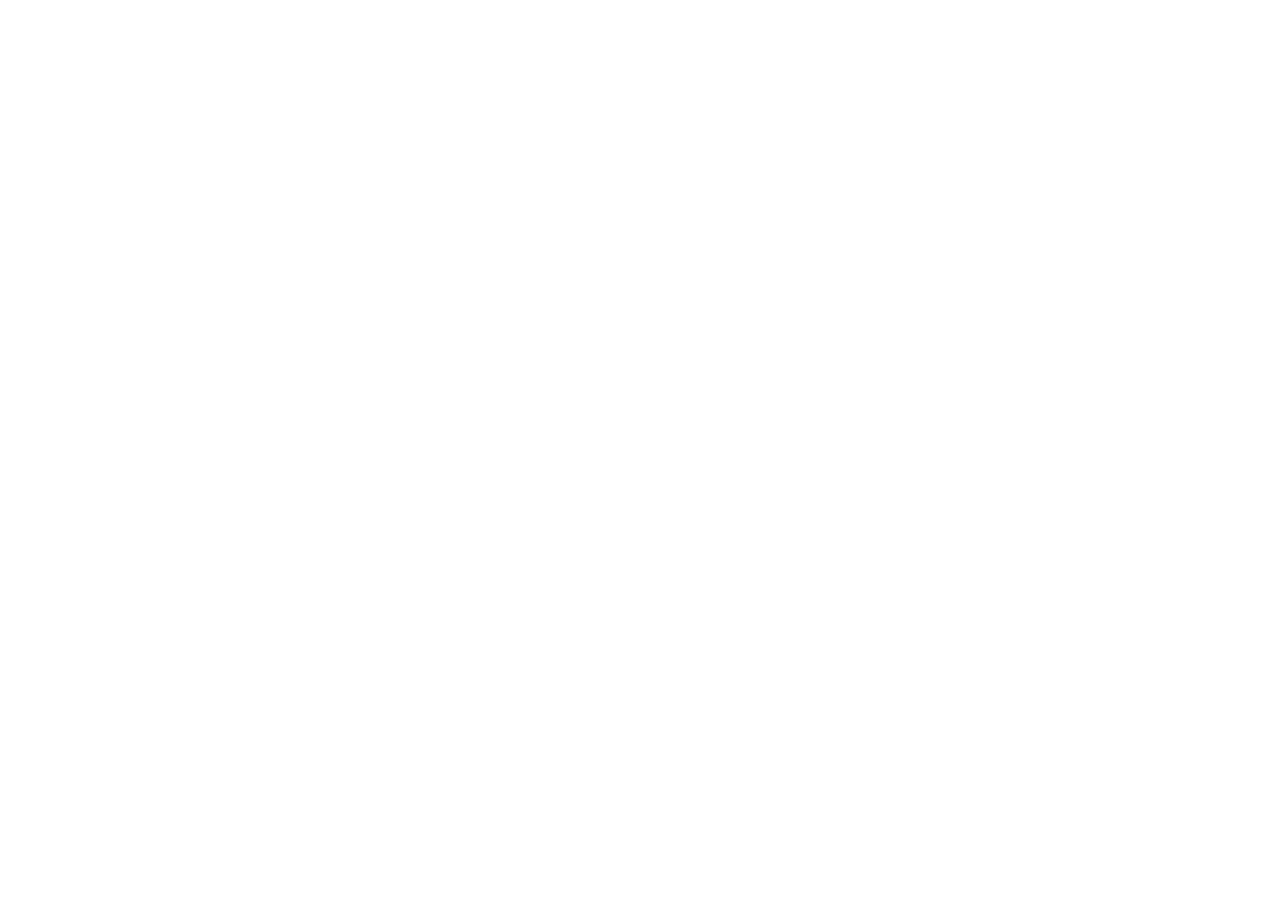
==== products.html @ a987dfc2 "Setup issues" ====
<!DOCTYPE html>
<html lang="en">
  <head>
    <meta charset="UTF-8" />
    <meta name="viewport" content="width=device-width, initial-scale=1.0" />
    <meta http-equiv="X-UA-Compatible" content="ie=edge" />
    <!-- bootstrap css -->
    <link rel="stylesheet" href="css/bootstrap.min.css" />
    <!-- main css -->
    <link rel="stylesheet" href="css/main.css" />
    <!-- google fonts -->
    <link
      href="https://fonts.googleapis.com/css?family=Courgette"
      rel="stylesheet"
    />

    <!-- font awesome -->
    <link rel="stylesheet" href="css/all.css" />
    <title>Comfy Sloth</title>
    <style></style>
  </head>

  <body>
    <!-- jquery -->
    <script src="js/jquery-3.3.1.min.js"></script>
    <!-- bootstrap js -->
    <script src="js/bootstrap.bundle.min.js"></script>
    <!-- script js -->
    <script src="js/app.js"></script>
  </body>
</html>
---- css/main.css ----
@import url("https://fonts.googleapis.com/css?family=Calligraffitti|Mali");
/* GENERAL STYLES */
:root {
  --mainYellow: #fdbe02;
  --mainWhite: #fff;
  --mainBlack: #071013;
  --mainGrey: #9b9999;
  --TransGrey: rgba(0, 0, 0, 0.1);
}
body {
  color: var(--mainBlack);
  background: var(--mainWhite);
  font-family: "Mali", cursive;
}
.text-slanted {
  font-family: "Calligraffitti", cursive;
}
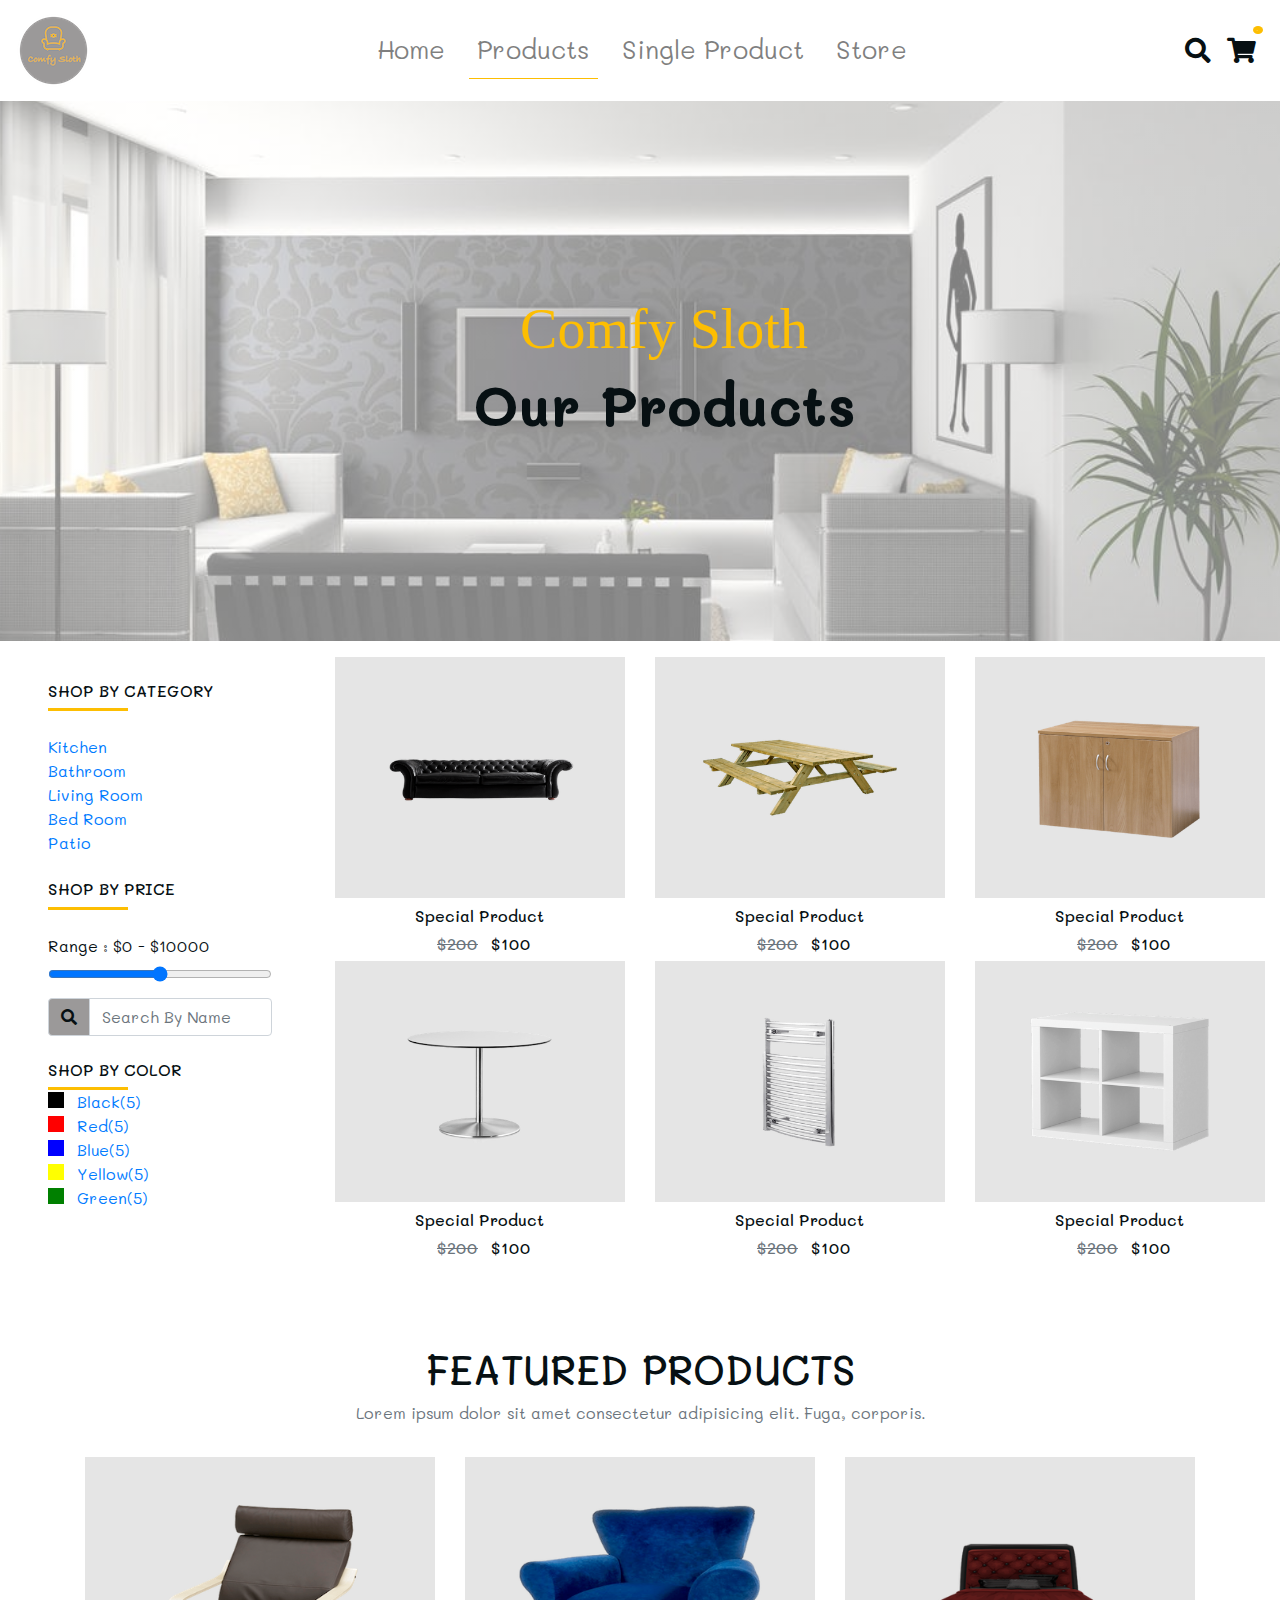
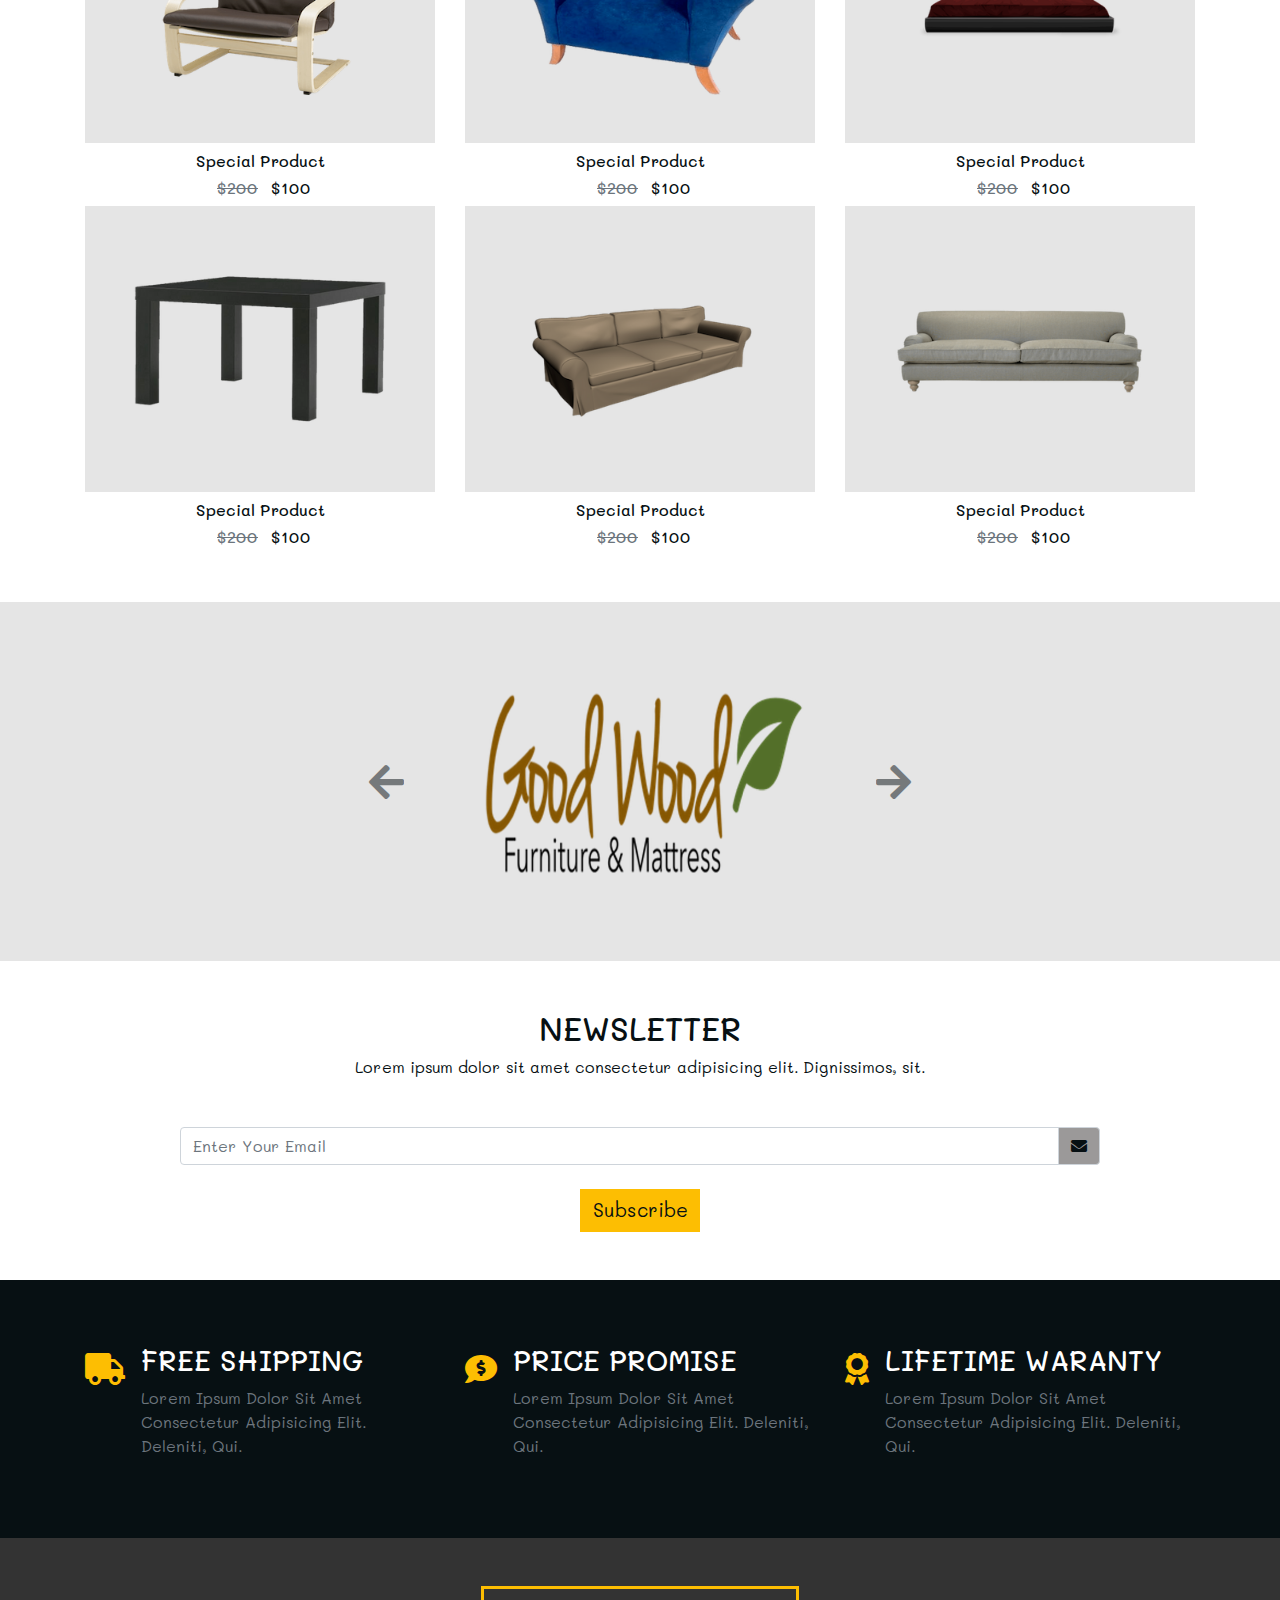
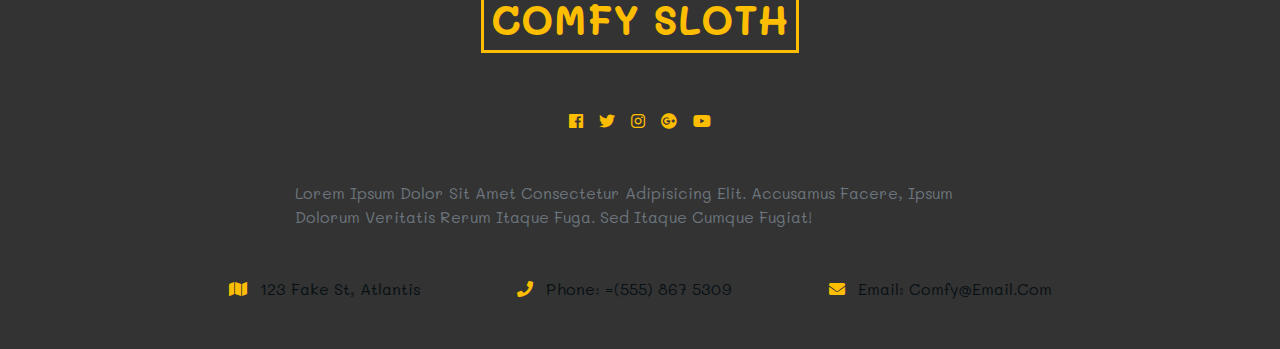
==== commit 02686968: "Completed project wee!" ====
--- a/products.html
+++ b/products.html
@@ -21,6 +21,653 @@
   </head>
 
   <body>
+    <!--
+      https://www.iconfinder.com/icons/185106/armchair_chair_streamline_icon
+      Creative Commons (Attribution 3.0 Unported);
+      https://www.iconfinder.com/webalys
+    -->
+
+    <header>
+      <!-- navbar -->
+      <nav class="navbar navbar-expand-lg navbar-light">
+        <!--
+          https://www.iconfinder.com/icons/185106/armchair_chair_streamline_icon
+          Creative Commons (Attribution 3.0 Unported);
+          https://www.iconfinder.com/webalys
+        --> 
+        <a href="index.html" class="navbar-brand">
+          <img src="img/logo.png" alt="company logo">
+        </a>
+        <button class="navbar-toggler" type="button" data-toggle="collapse" data-target="#myNavbar">
+          <i class="fas fa-bars"></i>
+        </button>
+        <div class="collapse navbar-collapse" id="myNavbar">
+          <ul class="navbar-nav mx-auto">
+            <li class="nav-item mx-2 ">
+              <a href="index.html" class="nav-link">Home</a>
+            </li>
+            <li class="nav-item mx-2 nav-active">
+              <a href="products.html" class="nav-link">Products</a>
+            </li>
+            <li class="nav-item mx-2 ">
+              <a href="singleproduct.html" class="nav-link">Single Product</a>
+            </li>
+            <li class="nav-item mx-2 ">
+              <a href="store.html" class="nav-link">Store</a>
+            </li>
+          </ul>
+        </div>
+        <div class="navbar-icons d-none d-lg-flex">
+          <!-- single icon -->
+          <div class="navbar-icon mx-2">
+            <i class="fas fa-search"></i>
+          </div>
+          <!-- single icon end -->
+          <!-- single icon -->
+          <a href="store.html" class="navbar-icon mx-2 navbar-cart-icon">
+            <i class="fas fa-shopping-cart"></i>
+            <div class="cart-items">2</div>
+          </a>
+          <!-- single icon end -->
+        </div>
+      </nav>
+      <!-- navbar end -->
+      <div class="banner-products d-flex align-items-center justify-content-center pl-3 pl-lg-5 text-center">
+        <div>
+          <h1 class="text-capitalize text-yellow text-slanted display-4">comfy sloth</h1>
+          <h1 class="text-capitalize font-weight-bold display-4">our products</h1>
+        </div>
+      </div>
+    </header>
+    <!-- header end -->
+    <!-- product section -->
+    <section class="products">
+      <div class="container-fluid">
+        <div class="row">
+          <!-- product info -->
+          <div class="col-10 col-md-5 col-lg-3 mx-auto my-3 px-5 text-capitalize">
+            <!-- categories -->
+            <div class="products-categories-title my-4">
+              <h6 class="text-uppercase">shop by category</h6>
+              <div class="products-categories-underline"></div>
+            </div>
+            <!-- single link -->
+            <a href="#" class="d-block product-categories-link">
+              <p class="mb-0">kitchen</p>
+            </a>
+            <!-- single link end -->
+            <!-- single link -->
+            <a href="#" class="d-block product-categories-link">
+              <p class="mb-0">bathroom</p>
+            </a>
+            <!-- single link end -->
+            <!-- single link -->
+            <a href="#" class="d-block product-categories-link">
+              <p class="mb-0">living room</p>
+            </a>
+            <!-- single link end -->
+            <!-- single link -->
+            <a href="#" class="d-block product-categories-link">
+              <p class="mb-0">bed room</p>
+            </a>
+            <!-- single link end -->
+            <!-- single link -->
+            <a href="#" class="d-block product-categories-link">
+              <p class="mb-0">patio</p>
+            </a>
+            <!-- single link end -->
+            <!-- end of title -->
+            <div class="products-categories-title my-4">
+              <h6 class="text-uppercase">shop by price</h6>
+              <div class="products-categories-underline"></div>
+            </div>
+            <form>
+              <div class="form-group">
+                <label for="price-range" class="text-capitalize">range : $0 - $10000</label>
+                <input type="range" name="price-range" class="form-control-range" id="price-range">
+              </div>
+              <div class="input-group">
+                <div class="input-group-prepend">
+                  <span class="input-group-text form-icon">
+                    <i class="fas fa-search"></i>
+                  </span>
+                </div>
+                <input type="text" class="form-control text-capitalize" placeholder="search by name">
+              </div>
+            </form>
+            <!-- end of title -->
+            <div class="products-categories-title my-4">
+              <h6 class="text-uppercase">shop by color</h6>
+              <div class="products-categories-underline"></div>
+              <!-- single color -->
+          <a href="#">
+              <p class="text-capitalize mb-0">
+                <span class="d-inline-block products-color products-color-black mr-2"></span> black(5)
+              </p>
+            </a>
+            <!-- single color end -->
+            <!-- single color -->
+            <a href="#">
+              <p class="text-capitalize mb-0">
+                <span class="d-inline-block products-color products-color-red mr-2"></span> red(5)
+              </p>
+            </a>
+            <!-- single color end -->
+            <!-- single color -->
+            <a href="#">
+              <p class="text-capitalize mb-0">
+                <span class="d-inline-block products-color products-color-blue mr-2"></span> blue(5)
+              </p>
+            </a>
+            <!-- single color end -->
+            <!-- single color -->
+            <a href="#">
+              <p class="text-capitalize mb-0">
+                <span class="d-inline-block products-color products-color-yellow mr-2"></span> yellow(5)
+              </p>
+            </a>
+            <!-- single color end -->
+            <!-- single color -->
+            <a href="#">
+              <p class="text-capitalize mb-0">
+                <span class="d-inline-block products-color products-color-green mr-2"></span> green(5)
+              </p>
+            </a>
+            <!-- single color end -->
+            </div>
+          </div>
+          <!-- product img -->
+          <div class="col-10 col-md-7 col-lg-9 mx-auto my-3 ">
+            <div class="row">
+              <!-- single product -->
+              <div class="mx-auto col-md-6 col-lg-4">
+                <div class="featured-container p-5">
+                  <img src="img/img-products/product-7.png" class="img-fluid" alt="product">
+                  <span class="featured-search-icon" data-toggle="modal" data-target="#productModal">
+                    <i class="fas fa-search"></i>
+                  </span>
+                  <a href="#" class="featured-store-link text-capitalize">add to cart</a>
+                </div>
+                <h6 class="text-capitalize text-center my-2">special product</h6>
+                <h6 class="text-center">
+                  <span class="text-muted old-price mx-2">$200</span>
+                  <span>$100</span>
+                </h6>
+              </div>
+              <!-- single product end -->
+              <!-- single product -->
+              <div class="mx-auto col-md-6 col-lg-4">
+                <div class="featured-container p-5">
+                  <img src="img/img-products/product-8.png" class="img-fluid" alt="product">
+                  <span class="featured-search-icon" data-toggle="modal" data-target="#productModal">
+                    <i class="fas fa-search"></i>
+                  </span>
+                  <a href="#" class="featured-store-link text-capitalize">add to cart</a>
+                </div>
+                <h6 class="text-capitalize text-center my-2">special product</h6>
+                <h6 class="text-center">
+                  <span class="text-muted old-price mx-2">$200</span>
+                  <span>$100</span>
+                </h6>
+              </div>
+              <!-- single product end -->
+              <!-- single product -->
+              <div class="mx-auto col-md-6 col-lg-4">
+                <div class="featured-container p-5">
+                  <img src="img/img-products/product-9.png" class="img-fluid" alt="product">
+                  <span class="featured-search-icon" data-toggle="modal" data-target="#productModal">
+                    <i class="fas fa-search"></i>
+                  </span>
+                  <a href="#" class="featured-store-link text-capitalize">add to cart</a>
+                </div>
+                <h6 class="text-capitalize text-center my-2">special product</h6>
+                <h6 class="text-center">
+                  <span class="text-muted old-price mx-2">$200</span>
+                  <span>$100</span>
+                </h6>
+              </div>
+              <!-- single product end -->
+              <!-- single product -->
+              <div class="mx-auto col-md-6 col-lg-4">
+                <div class="featured-container p-5">
+                  <img src="img/img-products/product-10.png" class="img-fluid" alt="product">
+                  <span class="featured-search-icon" data-toggle="modal" data-target="#productModal">
+                    <i class="fas fa-search"></i>
+                  </span>
+                  <a href="#" class="featured-store-link text-capitalize">add to cart</a>
+                </div>
+                <h6 class="text-capitalize text-center my-2">special product</h6>
+                <h6 class="text-center">
+                  <span class="text-muted old-price mx-2">$200</span>
+                  <span>$100</span>
+                </h6>
+              </div>
+              <!-- single product end -->
+              <!-- single product -->
+              <div class="mx-auto col-md-6 col-lg-4">
+                <div class="featured-container p-5">
+                  <img src="img/img-products/product-11.png" class="img-fluid" alt="product">
+                  <span class="featured-search-icon" data-toggle="modal" data-target="#productModal">
+                    <i class="fas fa-search"></i>
+                  </span>
+                  <a href="#" class="featured-store-link text-capitalize">add to cart</a>
+                </div>
+                <h6 class="text-capitalize text-center my-2">special product</h6>
+                <h6 class="text-center">
+                  <span class="text-muted old-price mx-2">$200</span>
+                  <span>$100</span>
+                </h6>
+              </div>
+              <!-- single product end -->
+              <!-- single product -->
+              <div class="mx-auto col-md-6 col-lg-4">
+                <div class="featured-container p-5">
+                  <img src="img/img-products/product-12.png" class="img-fluid" alt="product">
+                  <span class="featured-search-icon" data-toggle="modal" data-target="#productModal">
+                    <i class="fas fa-search"></i>
+                  </span>
+                  <a href="#" class="featured-store-link text-capitalize">add to cart</a>
+                </div>
+                <h6 class="text-capitalize text-center my-2">special product</h6>
+                <h6 class="text-center">
+                  <span class="text-muted old-price mx-2">$200</span>
+                  <span>$100</span>
+                </h6>
+              </div>
+              <!-- single product end -->
+            </div>
+          </div>
+        </div>
+      </div>
+    </section>
+    <!-- product section end -->
+    <!-- featured section -->
+    <section class="featured py-5">
+      <div class="container">
+        <div class="row my-3">
+          <div class="col-10 mx-auto text-center">
+            <h1 class="text-uppercase">featured products</h1>
+            <p class="text-muted">Lorem ipsum dolor sit amet consectetur adipisicing elit. Fuga, corporis.</p>
+          </div>
+        </div>
+        <div class="row">
+          <!-- single product -->
+          <div class="col-10 mx-auto col-md-6 col-lg-4">
+            <!-- image is in a container to overlay icons onto the image with css -->
+            <div class="featured-container p-5">
+              <img src="img/img-products/product-1.png" class="img-fluid" alt="product">
+              <span class="featured-search-icon" data-toggle="modal" data-target="#productModal">
+                <i class="fas fa-search"></i>
+              </span>
+              <a href="#" class="featured-store-link text-capitalize">add to cart</a>
+            </div>
+            <h6 class="text-capitalize text-center my-2">special product</h6>
+            <h6 class="text-center">
+              <span class="text-muted old-price mx-2">$200</span>
+              <span>$100</span>
+            </h6>
+          </div>
+          <!-- single product end -->
+          <!-- single product -->
+          <div class="col-10 mx-auto col-md-6 col-lg-4">
+            <div class="featured-container p-5">
+              <img src="img/img-products/product-2.png" class="img-fluid" alt="product">
+              <span class="featured-search-icon" data-toggle="modal" data-target="#productModal">
+                <i class="fas fa-search"></i>
+              </span>
+              <a href="#" class="featured-store-link text-capitalize">add to cart</a>
+            </div>
+            <h6 class="text-capitalize text-center my-2">special product</h6>
+            <h6 class="text-center">
+              <span class="text-muted old-price mx-2">$200</span>
+              <span>$100</span>
+            </h6>
+          </div>
+          <!-- single product end -->
+          <!-- single product -->
+          <div class="col-10 mx-auto col-md-6 col-lg-4">
+            <div class="featured-container p-5">
+              <img src="img/img-products/product-3.png" class="img-fluid" alt="product">
+              <span class="featured-search-icon" data-toggle="modal" data-target="#productModal">
+                <i class="fas fa-search"></i>
+              </span>
+              <a href="#" class="featured-store-link text-capitalize">add to cart</a>
+            </div>
+            <h6 class="text-capitalize text-center my-2">special product</h6>
+            <h6 class="text-center">
+              <span class="text-muted old-price mx-2">$200</span>
+              <span>$100</span>
+            </h6>
+          </div>
+          <!-- single product end -->
+          <!-- single product -->
+          <div class="col-10 mx-auto col-md-6 col-lg-4">
+            <div class="featured-container p-5">
+              <img src="img/img-products/product-4.png" class="img-fluid" alt="product">
+              <span class="featured-search-icon" data-toggle="modal" data-target="#productModal">
+                <i class="fas fa-search"></i>
+              </span>
+              <a href="#" class="featured-store-link text-capitalize">add to cart</a>
+            </div>
+            <h6 class="text-capitalize text-center my-2">special product</h6>
+            <h6 class="text-center">
+              <span class="text-muted old-price mx-2">$200</span>
+              <span>$100</span>
+            </h6>
+          </div>
+          <!-- single product end -->
+          <!-- single product -->
+          <div class="col-10 mx-auto col-md-6 col-lg-4">
+            <div class="featured-container p-5">
+              <img src="img/img-products/product-5.png" class="img-fluid" alt="product">
+              <span class="featured-search-icon" data-toggle="modal" data-target="#productModal">
+                <i class="fas fa-search"></i>
+              </span>
+              <a href="#" class="featured-store-link text-capitalize">add to cart</a>
+            </div>
+            <h6 class="text-capitalize text-center my-2">special product</h6>
+            <h6 class="text-center">
+              <span class="text-muted old-price mx-2">$200</span>
+              <span>$100</span>
+            </h6>
+          </div>
+          <!-- single product end -->
+          <!-- single product -->
+          <div class="col-10 mx-auto col-md-6 col-lg-4">
+            <div class="featured-container p-5">
+              <img src="img/img-products/product-6.png" class="img-fluid" alt="product">
+              <span class="featured-search-icon" data-toggle="modal" data-target="#productModal">
+                <i class="fas fa-search"></i>
+              </span>
+              <a href="#" class="featured-store-link text-capitalize">add to cart</a>
+            </div>
+            <h6 class="text-capitalize text-center my-2">special product</h6>
+            <h6 class="text-center">
+              <span class="text-muted old-price mx-2">$200</span>
+              <span>$100</span>
+            </h6>
+          </div>
+          <!-- single product end -->
+        </div>
+      </div>
+    </section>
+    <!-- featured section end -->
+    <!-- partners -->
+    <section class="partners py-5">
+      <div class="container">
+        <div class="row">
+          <!-- company carousel -->
+          <div class="col-6 col-md-6 col-lg-4 mx-auto">
+            <div id="partnerCarousel" class="carousel slide" data-ride="carousel">
+              <div class="carousel-inner">
+                <!-- single item -->
+                <div class="carousel-item active">
+                  <img src="img/company-logos/company-logo-1.png" class="d-block w-100" alt="partner company">
+                </div>
+                <!-- single item end -->
+                <!-- single item -->
+                <div class="carousel-item">
+                  <img src="img/company-logos/company-logo-2.png" class="d-block w-100" alt="partner company">
+                </div>
+                <!-- single item end -->
+                <!-- single item -->
+                <div class="carousel-item">
+                  <img src="img/company-logos/company-logo-3.png" class="d-block w-100" alt="partner company">
+                </div>
+                <!-- single item end -->
+                <!-- single item -->
+                <div class="carousel-item">
+                  <img src="img/company-logos/company-logo-4.png" class="d-block w-100" alt="partner company">
+                </div>
+                <!-- single item end -->
+                <!-- single item -->
+                <div class="carousel-item">
+                  <img src="img/company-logos/company-logo-5.png" class="d-block w-100" alt="partner company">
+                </div>
+                <!-- single item end -->
+                <!-- single item -->
+                <div class="carousel-item">
+                  <img src="img/company-logos/company-logo-6.png" class="d-block w-100" alt="partner company">
+                </div>
+                <!-- single item end -->
+              </div>
+              <a href="#partnerCarousel" class="carousel-control-prev"
+              role="button" 
+              data-slide="prev"
+              >
+              <i class="fas fa-arrow-left"></i>
+              </a>
+              <a href="#partnerCarousel" class="carousel-control-next"
+              role="button" 
+              data-slide="next"
+              >
+              <i class="fas fa-arrow-right"></i>
+              </a>
+            </div>
+          </div>
+          <!-- company carousel end -->
+        </div>
+      </div>
+    </section>
+    <!-- partners end -->
+    <!-- newsletter -->
+    <section id="newsletter" class="newsletter py-5">
+      <div class="container">
+        <div class="row">
+          <div class="col-10 mx-auto text-center">
+            <h2 class="text-uppercase">newsletter</h2>
+            <p>Lorem ipsum dolor sit amet consectetur adipisicing elit. Dignissimos, sit.</p>
+            <form>
+              <div class="input-group mt-5 mb-4">
+                <input type="text" class="form-control text-capitalize" placeholder="enter your email">
+                <div class="input-group-append">
+                  <div class="input-group-text form-icon">
+                    <i class="fas fa-envelope"></i>
+                  </div>
+                </div>
+              </div>
+              <button type="submit" class="btn btn-yellow">subscribe</button>
+            </form>
+          </div>
+        </div>
+      </div>
+    </section>
+    <!-- newsletter end -->
+    <!-- skills -->
+    <section class="skills py-5">
+      <div class="container">
+        <div class="row">
+          <!-- single skill -->
+          <div class="col-10 mx-auto col-md-6 col-lg-4 d-flex my-3">
+            <div class="skill-icon mr-3">
+              <i class="fas fa-truck"></i>
+            </div>
+            <div class="skill-text">
+              <h3 class="text-uppercase text-white">free shipping</h3>
+              <p class="text-muted text-capitalize">Lorem ipsum dolor sit amet consectetur adipisicing elit. Deleniti, qui.</p>
+            </div>
+          </div>
+          <!-- single skill end -->
+          <!-- single skill -->
+          <div class="col-10 mx-auto col-md-6 col-lg-4 d-flex my-3">
+            <div class="skill-icon mr-3">
+              <i class="fas fa-comment-dollar"></i>
+            </div>
+            <div class="skill-text">
+              <h3 class="text-uppercase text-white">price promise</h3>
+              <p class="text-muted text-capitalize">Lorem ipsum dolor sit amet consectetur adipisicing elit. Deleniti, qui.</p>
+            </div>
+          </div>
+          <!-- single skill end -->
+          <!-- single skill -->
+          <div class="col-10 mx-auto col-md-6 col-lg-4 d-flex my-3">
+            <div class="skill-icon mr-3">
+              <i class="fas fa-award"></i>
+            </div>
+            <div class="skill-text">
+              <h3 class="text-uppercase text-white">lifetime waranty</h3>
+              <p class="text-muted text-capitalize">Lorem ipsum dolor sit amet consectetur adipisicing elit. Deleniti, qui.</p>
+            </div>
+          </div>
+          <!-- single skill end -->
+        </div>
+      </div>
+    </section>
+    <!-- skills end -->
+    <!-- footer -->
+    <footer class="py-5 footer">
+      <div class="container">
+        <div class="row">
+          <div class="col-10 mx-auto text-center">
+            <h1 class="text-uppercase font-weight-bold text-yellow footer-title text-center d-inline-block">
+              comfy sloth
+            </h1>
+            <div class="footer-icons my-5 d-flex justify-content-center">
+              <!-- single icon -->
+              <a href="#" class="footer-icon mx-2">
+                <i class="fab fa-facebook"></i>
+              </a>
+              <!-- single icon end -->
+              <!-- single icon -->
+              <a href="#" class="footer-icon mx-2">
+                <i class="fab fa-twitter"></i>
+              </a>
+              <!-- single icon end -->
+              <!-- single icon -->
+              <a href="#" class="footer-icon mx-2">
+                <i class="fab fa-instagram"></i>
+              </a>
+              <!-- single icon end -->
+              <!-- single icon -->
+              <a href="#" class="footer-icon mx-2">
+                <i class="fab fa-google-plus"></i>
+              </a>
+              <!-- single icon end -->
+              <!-- single icon -->
+              <a href="#" class="footer-icon mx-2">
+                <i class="fab fa-youtube"></i>
+              </a>
+              <!-- single icon end -->
+            </div>
+            <!-- footer icons end -->
+            <p class="text-muted text-capitalize w-75 mx-auto text-left">
+              Lorem ipsum dolor sit amet consectetur adipisicing elit. Accusamus facere, ipsum dolorum veritatis rerum itaque fuga. Sed itaque cumque fugiat!
+            </p>
+            <div class="footer-contact mt-5 d-flex justify-content-around flex-wrap">
+              <!-- single contact -->
+              <div class="text-capitalize">
+                <span class="footer-icon mr-2">
+                  <i class="fas fa-map"></i>
+                </span>
+                123 fake st, atlantis
+              </div>
+              <!-- single contact end -->
+              <!-- single contact -->
+              <div class="text-capitalize">
+                <span class="footer-icon mr-2">
+                  <i class="fas fa-phone"></i>
+                </span>
+                phone: =(555) 867 5309
+              </div>
+              <!-- single contact end -->
+              <!-- single contact -->
+              <div class="text-capitalize">
+                <span class="footer-icon mr-2">
+                  <i class="fas fa-envelope"></i>
+                </span>
+                email: comfy@email.com
+              </div>
+              <!-- single contact end -->
+            </div>
+          </div>
+        </div>
+      </div>
+    </footer>
+    <!-- footer end -->
+    <!-- modal -->
+    <div class="modal fade" id="productModal" tabindex="-1" role="dialog">
+        <div class="modal-dialog" role="document">
+          <div class="modal-content">
+            <!-- modal header -->
+            <div class="modal-header">
+              <h5 class="modal-title text-capitalize">product info</h5>
+              <button type="button" class="close" data-dismiss="modal">
+                <span aria-hidden="true">&times;</span>
+              </button>
+            </div>
+            <!-- modal header end -->
+            <!-- modal body -->
+            <div class="modal-body">
+              <div class="row">
+                <div class="col text-center">
+                  <img src="img/img-products/product-1.png" class="img-fluid" alt="product">
+                  <!-- ratings -->
+                  <div class="ratings">
+                  <span class="rating-icon">
+                    <i class="fas fa-star"></i>
+                  </span>
+                  <span class="rating-icon">
+                    <i class="fas fa-star"></i>
+                  </span>
+                  <span class="rating-icon">
+                    <i class="fas fa-star"></i>
+                  </span>
+                  <span class="rating-icon">
+                    <i class="fas fa-star"></i>
+                  </span>
+                  <span class="rating-icon">
+                    <i class="far fa-star"></i>
+                  </span>
+                  <span class="text-capitalize">(25 customer reviews)</span>
+                </div>
+                <!-- ratings end -->
+                <h2 class="text0-uppercase my-2">premium office chair</h2>
+                <h2>$10.00 - $200.00</h2>
+                <p class="lead-text-muted">Lorem, ipsum dolor sit amet consectetur adipisicing elit. Illum, aliquam.</p>
+                <!-- colors -->
+                <h5 class="text-uppercase">
+                  colors : 
+                  <span class="d-inline-block products-color products-color-black mr-2"></span>
+                  <span class="d-inline-block products-color products-color-red mr-2"></span>
+                  <span class="d-inline-block products-color products-color-blue mr-2"></span>
+                </h5>
+                <!-- colors end -->
+                <!-- sizes -->
+                <h5 class="text-uppercase">
+                  sizes:
+                  <span class="mx-2">xs</span>
+                  <span class="mx-2">sm</span>
+                  <span class="mx-2">md</span>
+                  <span class="mx-2">lg</span>
+                  <span class="mx-2">xl</span>
+                </h5>
+                <div class="d-flex flex-wrap">
+                  <!-- cart buttons -->
+                  <div class="d-flex my-2">
+                    <span class="btn btn-black mx-1">-</span>
+                    <span class="btn btn-black mx-1">4</span>
+                    <span class="btn btn-black mx-1">+</span>
+                  </div>
+                  <button class="btn btn-black my-2 mx-2">
+                    wishlist
+                  </button>
+                  <button class="btn btn-yellow my-2 mx-2">
+                    add to cart
+                  </button>
+                </div>
+              </div>
+            </div>
+          </div>
+          <div class="modal-footer">
+              <button type="button" class="btn btn-danger" data-dismiss="modal">close modal</button>
+            </div>
+          </div>
+          
+        <!-- modal body end -->
+      </div>
+      </div>
+    <!-- modal end -->
+
     <!-- jquery -->
     <script src="js/jquery-3.3.1.min.js"></script>
     <!-- bootstrap js -->
--- a/css/main.css
+++ b/css/main.css
@@ -15,3 +15,300 @@
 .text-slanted {
   font-family: "Calligraffitti", cursive;
 }
+.text-yellow{
+  color: var(--mainYellow);
+}
+.btn-yellow{
+  background: var(--mainYellow);
+  /* same as BootStrap text-capitalize */
+  text-transform: capitalize;
+  font-size: 1.2rem;
+  color: var(--mainBlack);
+  border-radius: 0!important;
+}
+.btn-yellow:hover{
+  background: var(--mainBlack);
+  color: var(--mainYellow);
+}
+.btn-black{
+  background: transparent;
+  text-transform: capitalize;
+  font-size: 1.2rem;
+  color: var(--mainBlack);
+  border-radius: 0!important;
+  border: 0.1rem solid var(--mainBlack);
+}
+.btn-black:hover{
+  background: var(--mainBlack);
+  color: var(--mainWhite);
+}
+.banner-products, .banner-single-product, .banner-store{
+  min-height: 60vh;
+  background:linear-gradient(rgba(255,255,255,0.5),rgba(255,255,255,0.5)), url('../img/pageBcg/productsBcg.jpeg')center/cover fixed no-repeat;
+}
+.banner-single-product{
+  min-height: 60vh;
+  background:linear-gradient(rgba(255,255,255,0.5),rgba(255,255,255,0.5)), url('../img/pageBcg/singleBcg.jpeg')center/cover fixed no-repeat;
+}
+.banner-store{
+  min-height: 60vh;
+  background:linear-gradient(rgba(255,255,255,0.5),rgba(255,255,255,0.5)), url('../img/pageBcg/storeBcg.jpeg')center/cover fixed no-repeat;
+}
+/* ##HOME## */
+/* navbar */
+.navbar-toggler{
+  outline: none !important;
+  border: none;
+  font-size: 2.2rem;
+  color: var(--mainYellow) !important;
+}
+.nav-link{
+  font-size: 1.6rem;
+  border-bottom: 0.1rem solid var(--mainWhite);
+}
+.nav-active{
+  border-bottom: 0.1rem solid var(--mainYellow);
+}
+.navbar-icon{
+  font-size: 1.6rem;
+}
+.navbar-cart-icon{
+  color: var(--mainBlack);
+  position: relative;
+}
+.navbar-cart-icon:hover{
+  color: var(--mainGrey);
+}
+.cart-items{
+  color: var(--mainWhite);
+  position: absolute;
+  /* top is set to negitive to place icon above cart icon */
+  top: -15%;
+  /* right is negitive to place icon on the right side of cart icon */
+  right: -25%;
+  padding: 0.2rem 0.3rem;
+  background: var(--mainYellow);
+  font-size: 0.1rem;
+  border-radius: 50%;
+}
+/* banner */
+.banner{
+  background: url('../img/pageBcg/bannerBcg.jpeg');
+  background-position: center;
+  background-size: cover;
+  min-height: calc(100vh - 101px);
+  /* for paralex effect */
+  background-attachment: fixed;
+  background-repeat: no-repeat;
+}
+/* services */
+.service-icon{
+  display: inline-block;
+  font-size: 2rem;
+  margin-bottom: 1rem;
+  color: var(--mainYellow);
+  background: var(--mainGrey);
+  padding: 0.5rem 1rem;
+  border-radius: 50%;
+}
+/* categories */
+.categories-link{
+  color: var(--mainBlack);
+  text-decoration: none;
+}
+.categories-link:hover{
+  color: var(--mainGrey);
+  text-decoration: none;
+}
+.categories-underline{
+  height: 0.1rem;
+  width: 5rem;
+  background: var(--mainYellow);
+}
+.category-container{
+  position: relative;
+}
+.category-img{
+  transition: all 1s linear;
+}
+.category-container:hover .category-img{
+  opacity: 0.5;
+}
+.category-link{
+  position: absolute;
+  bottom: -0.1rem;
+  left: 0;
+  padding: 0.2rem 3rem 0.2rem 0.2rem;
+  background: var(--mainWhite);
+  color: var(--mainBlack);
+  clip-path: polygon(0 0,80% 0,100% 100%,0 100%);
+  opacity: 0; 
+  transition: all 1s linear;
+  text-decoration: none!important;
+}
+.category-container:hover .category-link{
+  opacity: 1;
+}
+.category-link:hover{
+  color: var(--mainGrey);
+}
+ /*home filler  */
+.home-filler{
+  min-height: 60vh;
+  background: linear-gradient(rgba(0,0,0,0.5), rgba(0,0,0,0.5)), url('../img/home-filler.jpeg') center/cover fixed no-repeat;
+}
+.collection-link{
+  color: var(--mainYellow);
+  text-decoration: none !important;
+}
+.collection-link:hover{
+  color: var(--mainGrey);
+  text-decoration: none !important;
+}
+.collection-underline{
+  height: 0.1rem;
+  width: 5rem;
+  background: var(--mainYellow);
+  /* used with height and width cant use text-center because div is a block level element*/
+  margin: 0 auto;
+}
+/* featured section */
+.old-price{
+  text-decoration: line-through;
+}
+.featured-container{
+  background: var(--TransGrey);
+  position: relative;
+  /* this hides any elements that are outside the parent container */
+  overflow: hidden;
+}
+.featured-search-icon{
+  background: var(--mainWhite);
+  display: inline-block;
+  padding: 0.2rem 0.4rem;
+  position: absolute;
+  right: 0;
+  top: 50%;
+  font-size: 1.2rem;
+  transform: translateX(110%);
+  transition: all 1s ease-in-out;
+  cursor: pointer;
+}
+.featured-container:hover .featured-search-icon{
+  transform: translateX(0%);
+}
+.featured-store-link{
+  background: var(--mainYellow);
+  color: var(--mainBlack);
+  padding: 0.2rem 0.4rem;
+  position: absolute;
+  right: 0;
+  top: 70%;
+  transform: translateX(110%);
+  transition: all 1s ease-in-out;
+}
+.featured-container:hover .featured-store-link{
+  transform: translateX(0%);
+}
+.featured-store-link:hover{
+  color: var(--mainBlack);
+}
+
+/* partners */
+.partners{
+  background: var(--TransGrey);
+}
+.carousel-control-prev{
+  font-size: 2.5rem;
+  color: var(--mainBlack);
+  transform: translateX(-200%);
+}
+.carousel-control-next{
+  font-size: 2.5rem;
+  color: var(--mainBlack);
+  transform: translateX(200%);
+}
+/* newsletter */
+.form-icon{
+  background: var(--mainGrey);
+  color: var(--mainBlack);
+}
+/* skills */
+.skills{
+  background: var(--mainBlack);
+}
+.skill-icon{
+  color: var(--mainYellow);
+  font-size: 2rem;
+}
+/* footer */
+.footer{
+  background:rgba(0,0,0,0.8);
+}
+.footer-title{
+  border: 0.2rem solid var(--mainYellow);
+  padding: 0.4rem;
+}
+.footer-icon{
+  color: var(--mainYellow);
+}
+.footer-icon:hover{
+  color: var(--mainWhite);
+}
+/* ##### Products ##### */
+.products-categories-underline{
+  height: 0.2rem;
+  width: 5rem;
+  background: var(--mainYellow);
+}
+.products-categories-link{
+  color: var(--mainBlack);
+  text-decoration: none!important;
+}
+.products-categories-link:hover{
+  color: var(--mainGrey);
+}
+.products-color{
+  width: 1rem;
+  height: 1rem;
+}
+.products-color-black{
+  background: black;
+}
+.products-color-red{
+  background: red;
+}
+.products-color-blue{
+  background: blue;
+}
+.products-color-yellow{
+  background: yellow;
+}
+.products-color-green{
+  background: green;
+}
+/* end of products */
+/* ### single product ###*/
+.single-product-photo{
+  background: var(--TransGrey);
+  opacity: 0.5;
+  transition: all 0.3s linear;
+  cursor: pointer;
+  border: 0.1rem solid transparent;
+  box-sizing: border-box!important;
+}
+.single-product-photo:hover{
+  border: 0.1rem solid var(--mainYellow);
+  opacity: 1;
+}
+.rating-icon{
+  color: var(--mainYellow);
+}
+.product-info-link{
+  color: var(--mainGrey);
+  text-decoration: none!important;
+}
+.product-info-link:hover{
+  color: var(--mainYellow);
+}
+/* end of single product */